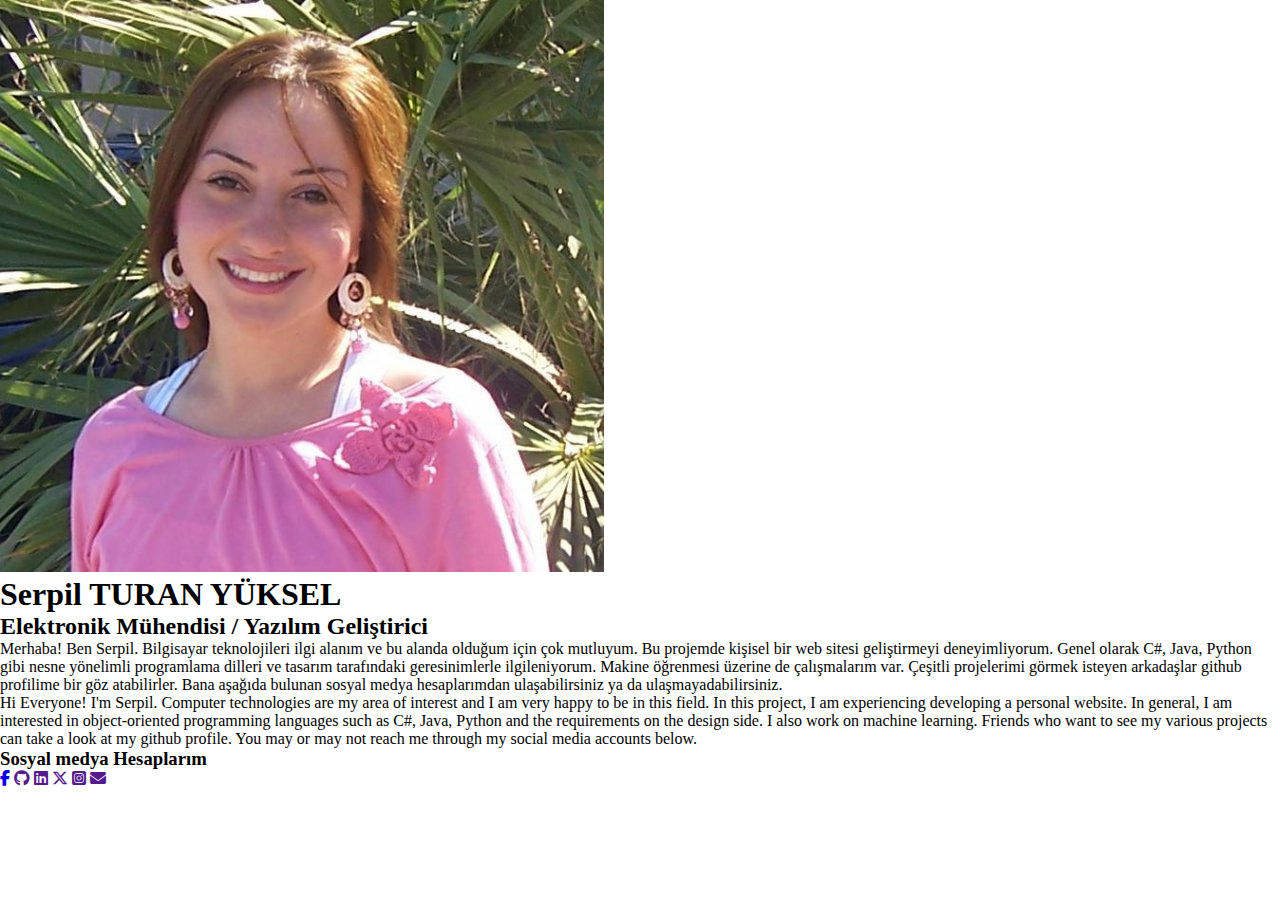
==== index.html @ 842bebdf "Initial Commit" ====
<!DOCTYPE html>
<html lang="en">
<head>
    <meta charset="UTF-8">
    <meta http-equiv="X-UA-Compatible" content="IE=edge">
    <meta name="viewport" content="width=device-width, initial-scale=1.0">
    <title>Serpil Welcomes You!</title>
    <link rel="stylesheet" href=" style.css  ">
    <link rel="stylesheet" href="https://cdnjs.cloudflare.com/ajax/libs/font-awesome/6.4.2/css/all.min.css">
    
</head>
<body>
    <div class="center">
        <div class="avatar">
            <img src="serpil.jpg" alt="">
        </div>
        <div class="content">
            <h1>Serpil TURAN YÜKSEL</h1>
            <h2> Elektronik Mühendisi / Yazılım Geliştirici</h2>
            <p>Merhaba! Ben Serpil. Bilgisayar teknolojileri ilgi alanım ve bu alanda olduğum için çok mutluyum. Bu projemde kişisel bir web sitesi geliştirmeyi deneyimliyorum. Genel olarak C#, Java, Python gibi nesne yönelimli programlama dilleri ve tasarım tarafındaki geresinimlerle ilgileniyorum. Makine öğrenmesi üzerine de çalışmalarım var. Çeşitli projelerimi görmek isteyen arkadaşlar github profilime bir göz atabilirler. Bana aşağıda bulunan sosyal medya hesaplarımdan ulaşabilirsiniz ya da ulaşmayadabilirsiniz.   </p>
            <p>Hi Everyone! I'm Serpil. Computer technologies are my area of interest and I am very happy to be in this field. In this project, I am experiencing developing a personal website. In general, I am interested in object-oriented programming languages such as C#, Java, Python and the requirements on the design side. I also work on machine learning. Friends who want to see my various projects can take a look at my github profile. You may or may not reach me through my social media accounts below.</p>
            <h3>Sosyal medya Hesaplarım</h3>
        </div>
        <div class="social">
            <a href="#"> <i class="fa-brands fa-facebook-f"></i></a>
            <a href=""><i class="fa-brands fa-github"></i></a>
            <a href=""><i class="fa-brands fa-linkedin"></i></a>
            <a href=""><i class="fa-brands fa-x-twitter"></i></a>
            <a href=""><i class="fa-brands fa-square-instagram"></i></a>
            <a href=""><i class="fa-solid fa-envelope"></i></a>
        </div>
    </div>
</body>
</html>
---- style.css ----
*{
    margin: 0;
    padding: 0;
}
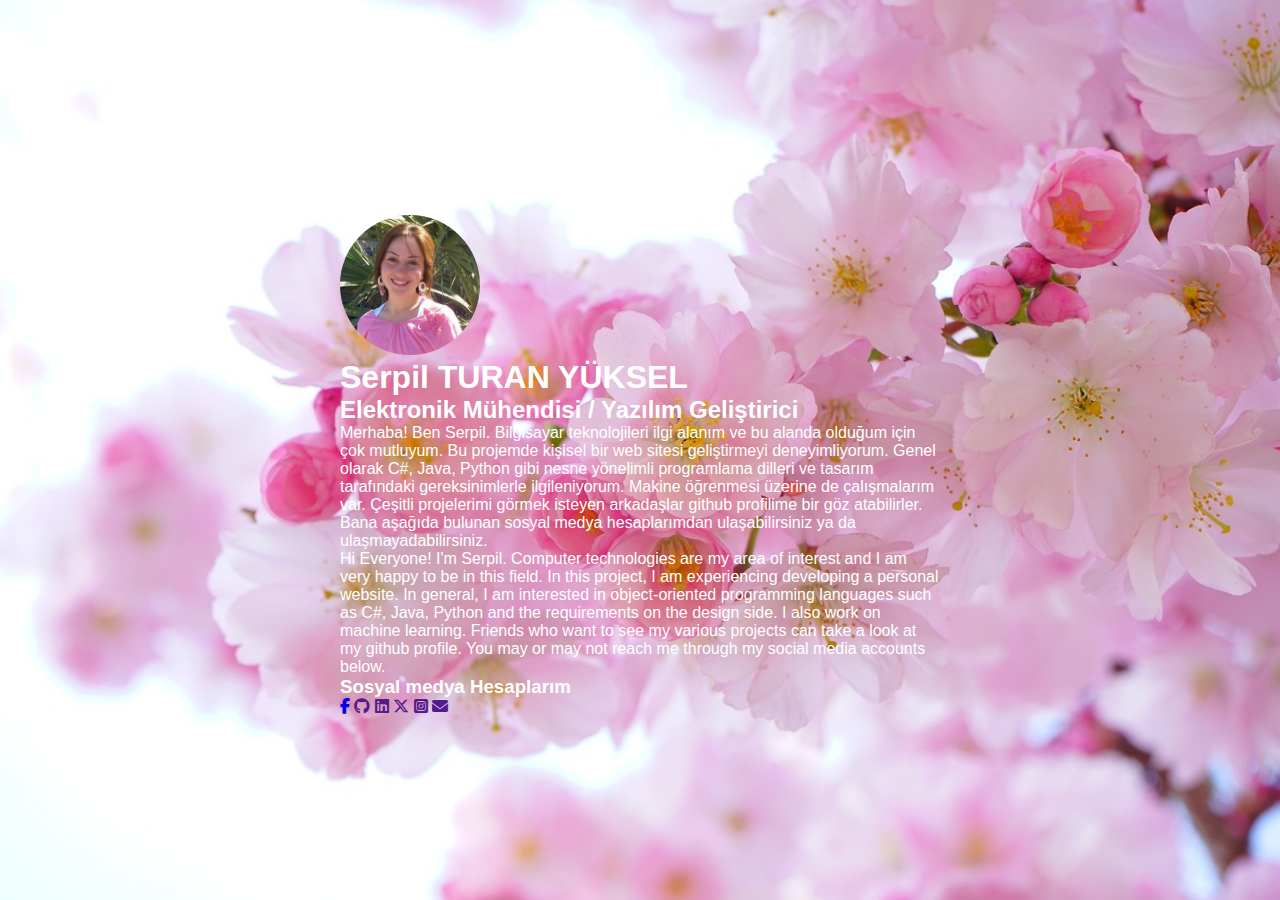
==== commit c94356f7: "Style Refactorings" ====
--- a/index.html
+++ b/index.html
@@ -17,7 +17,7 @@
         <div class="content">
             <h1>Serpil TURAN YÜKSEL</h1>
             <h2> Elektronik Mühendisi / Yazılım Geliştirici</h2>
-            <p>Merhaba! Ben Serpil. Bilgisayar teknolojileri ilgi alanım ve bu alanda olduğum için çok mutluyum. Bu projemde kişisel bir web sitesi geliştirmeyi deneyimliyorum. Genel olarak C#, Java, Python gibi nesne yönelimli programlama dilleri ve tasarım tarafındaki geresinimlerle ilgileniyorum. Makine öğrenmesi üzerine de çalışmalarım var. Çeşitli projelerimi görmek isteyen arkadaşlar github profilime bir göz atabilirler. Bana aşağıda bulunan sosyal medya hesaplarımdan ulaşabilirsiniz ya da ulaşmayadabilirsiniz.   </p>
+            <p>Merhaba! Ben Serpil. Bilgisayar teknolojileri ilgi alanım ve bu alanda olduğum için çok mutluyum. Bu projemde kişisel bir web sitesi geliştirmeyi deneyimliyorum. Genel olarak C#, Java, Python gibi nesne yönelimli programlama dilleri ve tasarım tarafındaki gereksinimlerle ilgileniyorum. Makine öğrenmesi üzerine de çalışmalarım var. Çeşitli projelerimi görmek isteyen arkadaşlar github profilime bir göz atabilirler. Bana aşağıda bulunan sosyal medya hesaplarımdan ulaşabilirsiniz ya da ulaşmayadabilirsiniz.   </p>
             <p>Hi Everyone! I'm Serpil. Computer technologies are my area of interest and I am very happy to be in this field. In this project, I am experiencing developing a personal website. In general, I am interested in object-oriented programming languages such as C#, Java, Python and the requirements on the design side. I also work on machine learning. Friends who want to see my various projects can take a look at my github profile. You may or may not reach me through my social media accounts below.</p>
             <h3>Sosyal medya Hesaplarım</h3>
         </div>
--- a/style.css
+++ b/style.css
@@ -1,4 +1,26 @@
 *{
     margin: 0;
     padding: 0;
+}
+body{
+    color:white;
+    font-family: Verdana, Geneva, Tahoma, sans-serif;
+    background-image: url(greeny.jpg);
+    background-size: cover;
+    background-repeat: no-repeat;
+    background-position: bottom;
+    min-height: 100vh ;
+    display: flex;
+    justify-content: center;
+    align-items:center;
+}
+.center .avatar img {
+    border-radius: 50%;
+    width: 140px;
+    height: 140px;
+    margin-top: 5%;
+
+}
+.center{
+    width:600px;
 }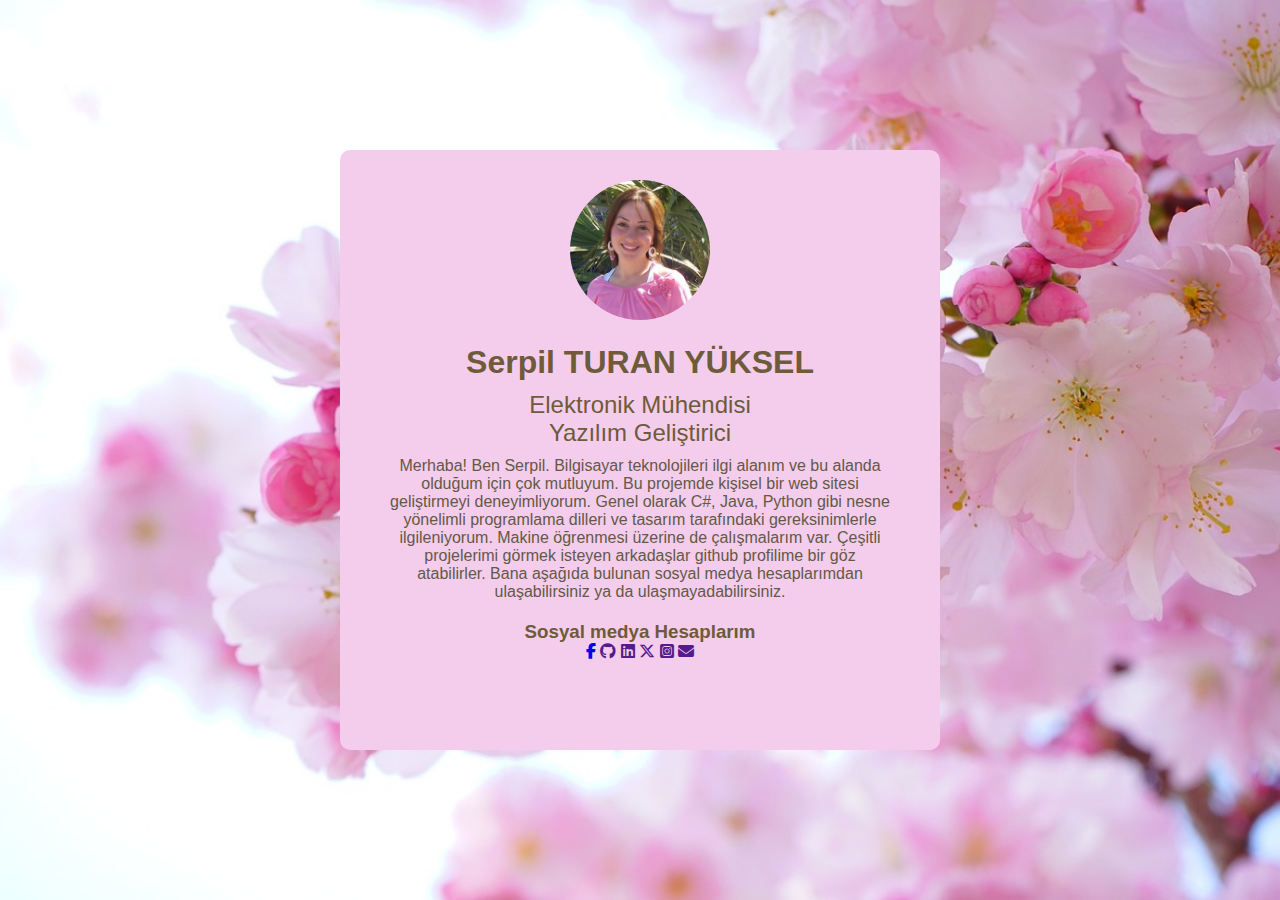
==== commit ee668d0e: "Style Refactorings" ====
--- a/index.html
+++ b/index.html
@@ -16,11 +16,13 @@
         </div>
         <div class="content">
             <h1>Serpil TURAN YÜKSEL</h1>
-            <h2> Elektronik Mühendisi / Yazılım Geliştirici</h2>
+            <h2> Elektronik Mühendisi <br> Yazılım Geliştirici</h2>
             <p>Merhaba! Ben Serpil. Bilgisayar teknolojileri ilgi alanım ve bu alanda olduğum için çok mutluyum. Bu projemde kişisel bir web sitesi geliştirmeyi deneyimliyorum. Genel olarak C#, Java, Python gibi nesne yönelimli programlama dilleri ve tasarım tarafındaki gereksinimlerle ilgileniyorum. Makine öğrenmesi üzerine de çalışmalarım var. Çeşitli projelerimi görmek isteyen arkadaşlar github profilime bir göz atabilirler. Bana aşağıda bulunan sosyal medya hesaplarımdan ulaşabilirsiniz ya da ulaşmayadabilirsiniz.   </p>
-            <p>Hi Everyone! I'm Serpil. Computer technologies are my area of interest and I am very happy to be in this field. In this project, I am experiencing developing a personal website. In general, I am interested in object-oriented programming languages such as C#, Java, Python and the requirements on the design side. I also work on machine learning. Friends who want to see my various projects can take a look at my github profile. You may or may not reach me through my social media accounts below.</p>
+            <!--  <p>Hi Everyone! I'm Serpil. Computer technologies are my area of interest and I am very happy to be in this field. In this project, I am experiencing developing a personal website. In general, I am interested in object-oriented programming languages such as C#, Java, Python and the requirements on the design side. I also work on machine learning. Friends who want to see my various projects can take a look at my github profile. You may or may not reach me through my social media accounts below.</p> 
+                -->
+            
             <h3>Sosyal medya Hesaplarım</h3>
-        </div>
+        
         <div class="social">
             <a href="#"> <i class="fa-brands fa-facebook-f"></i></a>
             <a href=""><i class="fa-brands fa-github"></i></a>
@@ -30,5 +32,6 @@
             <a href=""><i class="fa-solid fa-envelope"></i></a>
         </div>
     </div>
+    </div>
 </body>
 </html>--- a/style.css
+++ b/style.css
@@ -23,4 +23,30 @@
 }
 .center{
     width:600px;
-}+    background-color:rgb(244, 205, 236);
+    height: 600px;
+    text-align: center;
+    border-radius: 10px;
+}
+.content{
+    padding: 20px;
+}
+h1{
+    color:rgb(109, 91, 57);
+    
+}
+.content h2, p{
+    font-weight: lighter;
+    letter-spacing: 0,2px;
+    color:rgb(99, 89, 70);
+    width:90%;
+    margin:10px auto;
+
+}
+.content h2 {
+    color:rgb(109, 91, 57);
+}
+.content h3{
+    margin-top: 20px;
+    color:rgb(109, 91, 57);
+}
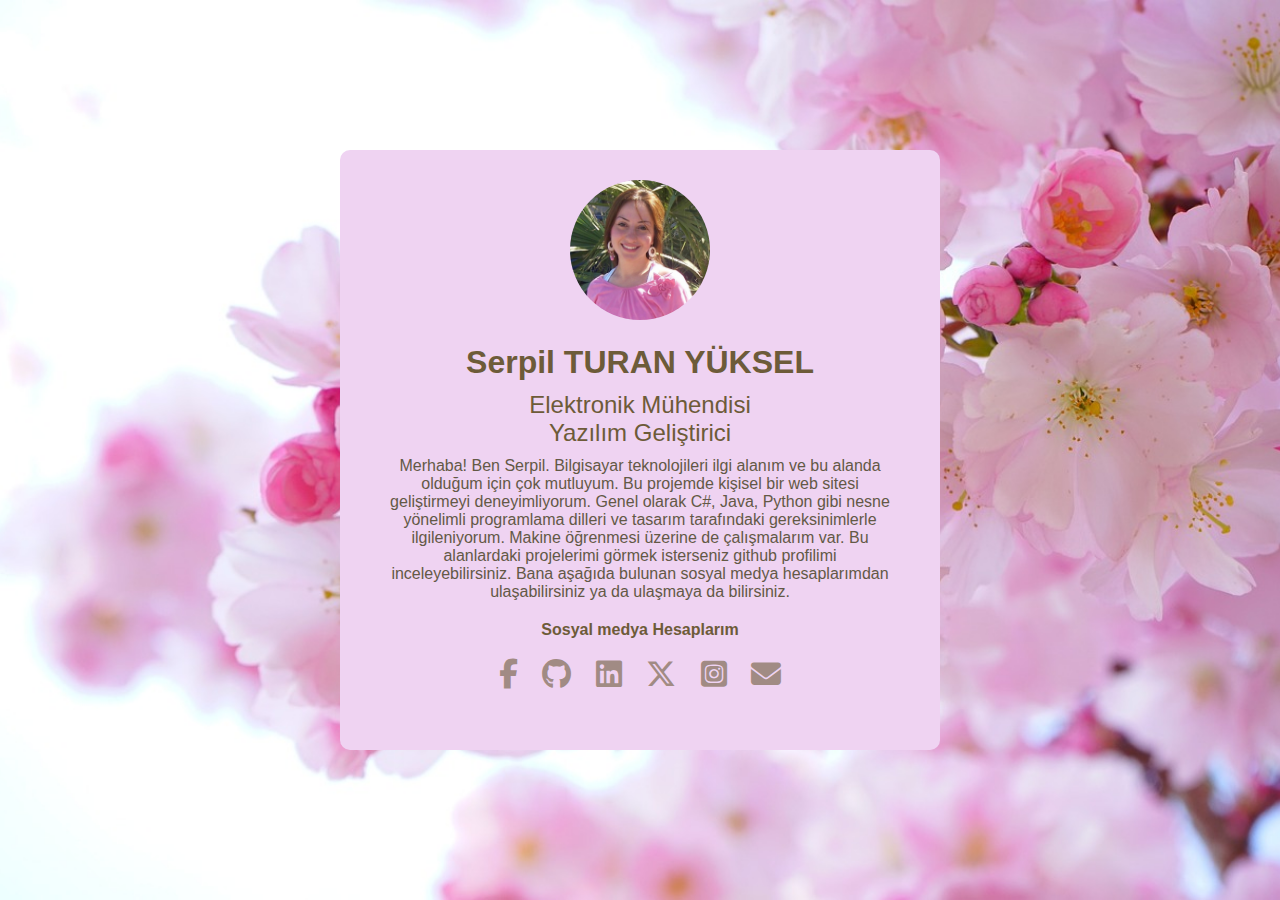
==== commit 9763292a: "Responsive Design Added" ====
--- a/index.html
+++ b/index.html
@@ -17,11 +17,11 @@
         <div class="content">
             <h1>Serpil TURAN YÜKSEL</h1>
             <h2> Elektronik Mühendisi <br> Yazılım Geliştirici</h2>
-            <p>Merhaba! Ben Serpil. Bilgisayar teknolojileri ilgi alanım ve bu alanda olduğum için çok mutluyum. Bu projemde kişisel bir web sitesi geliştirmeyi deneyimliyorum. Genel olarak C#, Java, Python gibi nesne yönelimli programlama dilleri ve tasarım tarafındaki gereksinimlerle ilgileniyorum. Makine öğrenmesi üzerine de çalışmalarım var. Çeşitli projelerimi görmek isteyen arkadaşlar github profilime bir göz atabilirler. Bana aşağıda bulunan sosyal medya hesaplarımdan ulaşabilirsiniz ya da ulaşmayadabilirsiniz.   </p>
+            <p>Merhaba! Ben Serpil. Bilgisayar teknolojileri ilgi alanım ve bu alanda olduğum için çok mutluyum. Bu projemde kişisel bir web sitesi geliştirmeyi deneyimliyorum. Genel olarak C#, Java, Python gibi nesne yönelimli programlama dilleri ve tasarım tarafındaki gereksinimlerle ilgileniyorum. Makine öğrenmesi üzerine de çalışmalarım var. Bu alanlardaki projelerimi görmek isterseniz github profilimi inceleyebilirsiniz. Bana aşağıda bulunan sosyal medya hesaplarımdan ulaşabilirsiniz ya da ulaşmaya da bilirsiniz.   </p>
             <!--  <p>Hi Everyone! I'm Serpil. Computer technologies are my area of interest and I am very happy to be in this field. In this project, I am experiencing developing a personal website. In general, I am interested in object-oriented programming languages such as C#, Java, Python and the requirements on the design side. I also work on machine learning. Friends who want to see my various projects can take a look at my github profile. You may or may not reach me through my social media accounts below.</p> 
                 -->
             
-            <h3>Sosyal medya Hesaplarım</h3>
+            <h4>Sosyal medya Hesaplarım</h4>
         
         <div class="social">
             <a href="#"> <i class="fa-brands fa-facebook-f"></i></a>
--- a/style.css
+++ b/style.css
@@ -23,7 +23,7 @@
 }
 .center{
     width:600px;
-    background-color:rgb(244, 205, 236);
+    background-color:rgb(239, 211, 242);;
     height: 600px;
     text-align: center;
     border-radius: 10px;
@@ -46,7 +46,45 @@
 .content h2 {
     color:rgb(109, 91, 57);
 }
-.content h3{
+.content h4{
     margin-top: 20px;
     color:rgb(109, 91, 57);
+    margin-bottom: 20px;
+    font-weight:250px; ;
+    
 }
+
+div.social i{
+    padding:0 10px;
+    font-size: 30px;
+    color: rgb(109, 91, 57, 0.6);
+    transition:0.4s;
+}
+
+div.social i:hover{
+    color:rgb(228, 182, 127);
+}
+
+@media  screen and (max-width:700px) {
+    .center{
+        width:300px;
+        height: 550px;
+    }
+    h1{
+        font-size:20px;
+    }
+    h2{
+        font-size:14px;;
+    }
+    p{
+        width:90%;
+        font-size: 11px;
+    }
+    h4{
+        font-size: 11px;
+    }
+    .social a i{
+        font-size:20px;
+        padding:0 5px;
+    }
+}
